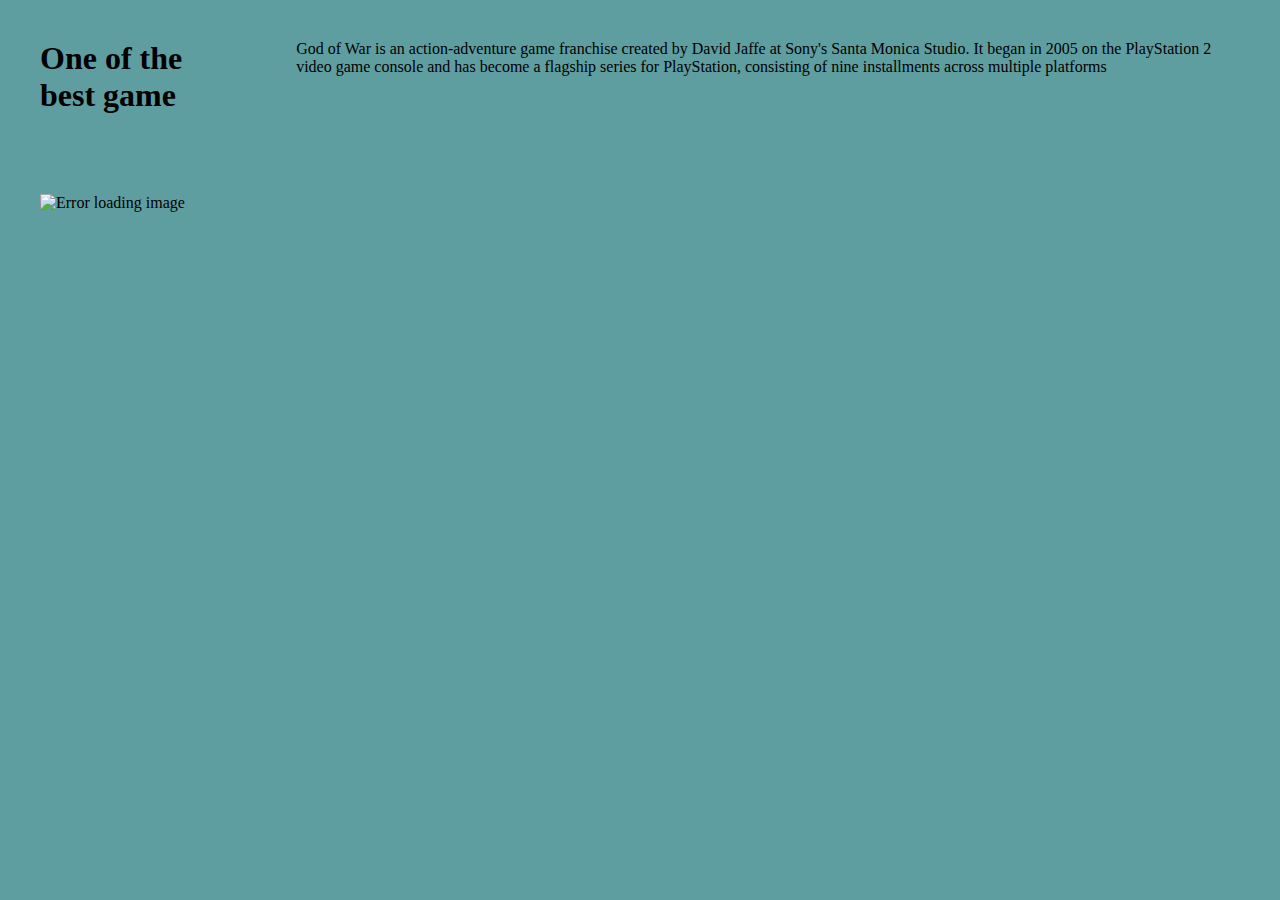
==== design3.html @ 97a8be74 "Add files via upload" ====
<!DOCTYPE html>
<html lang="en">
<head>
    <meta charset="UTF-8">
    <meta http-equiv="X-UA-Compatible" content="IE=edge">
    <meta name="viewport" content="width=device-width, initial-scale=1.0">
    <title>Design3</title>
    <link rel="stylesheet" href="./design3.css">
</head>
<body>
    <div class="parent">
        <div class="child1">
            <h1>One of the best game</h1>
        </div>
        <div class="child2">
            <p>God of War is an action-adventure game franchise created by David Jaffe at Sony's Santa Monica Studio. It began in 2005 on the PlayStation 2 video game console and has become a flagship series for PlayStation, consisting of nine installments across multiple platforms</p>
        </div>
    </div>
    <div class="img">
        <img src="./photo/4xJ8XB3bi888QTLZYdl7Oi0s.webp" alt="Error loading image" title="God of War">
    </div>
</body>
</html>
---- design3.css ----
*{
    margin: 0px;
    padding: 0px;
}
body{
    background-color: cadetblue;
}
.parent{
    display: flex;
    margin: 40px;
    column-gap: 100px;
}
img{
    width: 93%;
    height: 500px;
    margin: 40px;
}
@media screen and (max-width: 420px) {
    .parent{
        flex-wrap: wrap;
        row-gap: 40px;
        font-size: 25px;
    }
    
  }
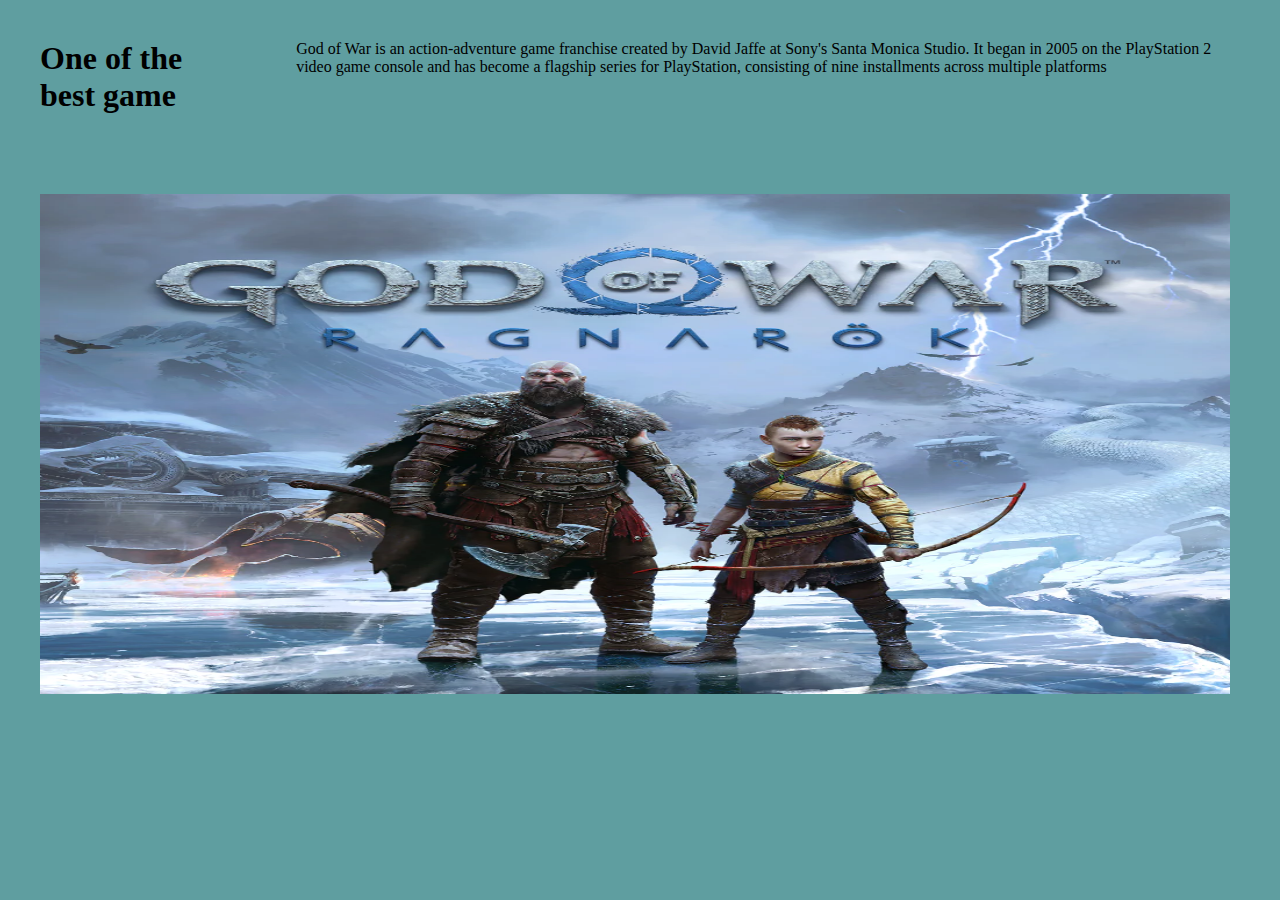
==== commit 919ab9e9: "layouts workshop6" ====
--- a/design3.html
+++ b/design3.html
@@ -17,7 +17,7 @@
         </div>
     </div>
     <div class="img">
-        <img src="./photo/4xJ8XB3bi888QTLZYdl7Oi0s.webp" alt="Error loading image" title="God of War">
+        <img src="./4xJ8XB3bi888QTLZYdl7Oi0s.webp" alt="Error loading image" title="God of War">
     </div>
 </body>
 </html>